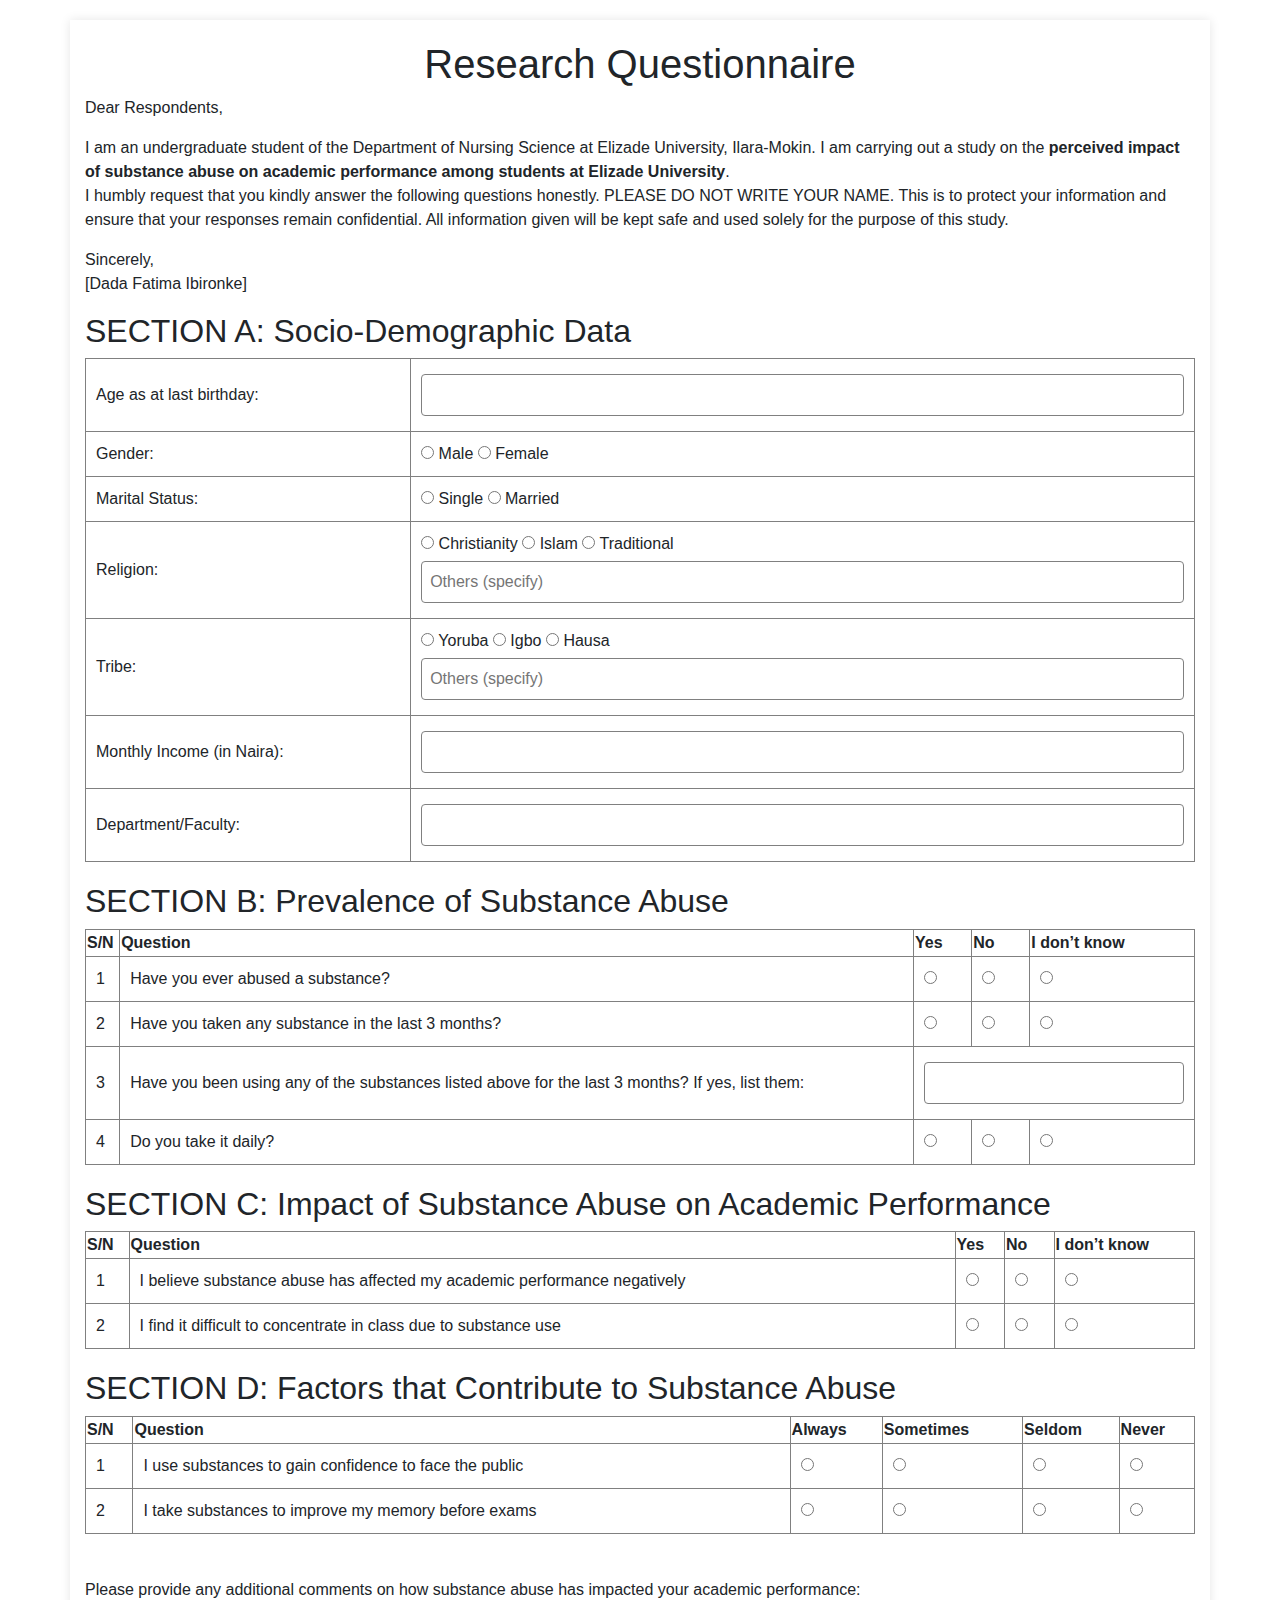
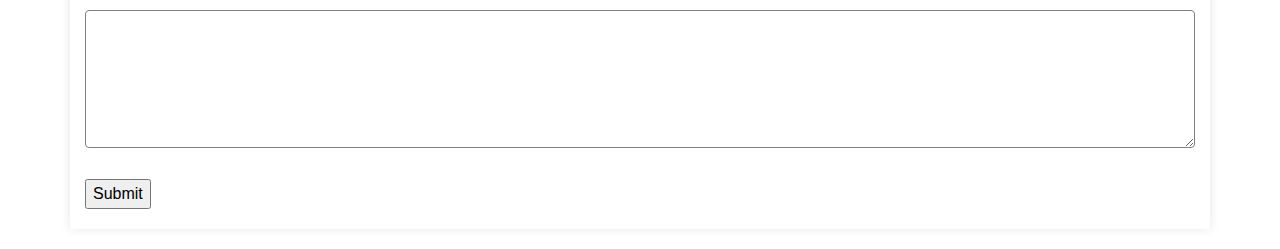
==== index.html @ bad714c5 "Update and rename questionnaire.html to index.html" ====
<!DOCTYPE html>
<html lang="en">
<head>
    <meta charset="UTF-8">
    <meta name="viewport" content="width=device-width, initial-scale=1.0">
    <title>Research Questionnaire</title>
    <link rel="stylesheet" href="styles.css">
	<link rel="stylesheet" href="https://stackpath.bootstrapcdn.com/bootstrap/4.0.0/css/bootstrap.min.css">
</head>
<body>
    <div class="container">
        <h1>Research Questionnaire</h1>
        <p>Dear Respondents,</p>
        <p>I am an undergraduate student of the Department of Nursing Science at Elizade University, Ilara-Mokin. I am carrying out a study on the <strong>perceived impact of substance abuse on academic performance among students at Elizade University</strong>.  </br>I humbly request that you kindly answer the following questions honestly. PLEASE DO NOT WRITE YOUR NAME. This is to protect your information and ensure that your responses remain confidential. All information given will be kept safe and used solely for the purpose of this study.</p>
        <p>Sincerely, <br>[Dada Fatima Ibironke]</p>

        <form action="submit_questionnaire.php" method="POST">
    <h2>SECTION A: Socio-Demographic Data</h2>
    <table border="1">
        <tr>
            <td>Age as at last birthday:</td>
            <td><input type="number" name="age" required></td>
        </tr>
        <tr>
            <td>Gender:</td>
            <td>
                <input type="radio" name="gender" value="Male" required> Male
                <input type="radio" name="gender" value="Female" required> Female
            </td>
        </tr>
        <tr>
            <td>Marital Status:</td>
            <td>
                <input type="radio" name="marital_status" value="Single" required> Single
                <input type="radio" name="marital_status" value="Married" required> Married
            </td>
        </tr>
        <tr>
            <td>Religion:</td>
            <td>
                <input type="radio" name="religion" value="Christianity" required> Christianity
                <input type="radio" name="religion" value="Islam" required> Islam
                <input type="radio" name="religion" value="Traditional" required> Traditional
                <input type="text" name="religion_other" placeholder="Others (specify)">
            </td>
        </tr>
        <tr>
            <td>Tribe:</td>
            <td>
                <input type="radio" name="tribe" value="Yoruba" required> Yoruba
                <input type="radio" name="tribe" value="Igbo" required> Igbo
                <input type="radio" name="tribe" value="Hausa" required> Hausa
                <input type="text" name="tribe_other" placeholder="Others (specify)">
            </td>
        </tr>
        <tr>
            <td>Monthly Income (in Naira):</td>
            <td><input type="number" name="monthly_income" required></td>
        </tr>
        <tr>
            <td>Department/Faculty:</td>
            <td><input type="text" name="department" required></td>
        </tr>
    </table>

    <!-- SECTION B: Prevalence of Substance Abuse -->
    <h2>SECTION B: Prevalence of Substance Abuse</h2>
    <table border="1">
        <tr>
            <th>S/N</th>
            <th>Question</th>
            <th>Yes</th>
            <th>No</th>
            <th>I don’t know</th>
        </tr>
        <tr>
            <td>1</td>
            <td>Have you ever abused a substance?</td>
            <td><input type="radio" name="substance_abuse_1" value="Yes" required></td>
            <td><input type="radio" name="substance_abuse_1" value="No" required></td>
            <td><input type="radio" name="substance_abuse_1" value="I don’t know" required></td>
        </tr>
        <tr>
            <td>2</td>
            <td>Have you taken any substance in the last 3 months?</td>
            <td><input type="radio" name="substance_abuse_2" value="Yes" required></td>
            <td><input type="radio" name="substance_abuse_2" value="No" required></td>
            <td><input type="radio" name="substance_abuse_2" value="I don’t know" required></td>
        </tr>
        <tr>
            <td>3</td>
            <td>Have you been using any of the substances listed above for the last 3 months? If yes, list them:</td>
            <td colspan="3"><input type="text" name="substance_list"></td>
        </tr>
        <tr>
            <td>4</td>
            <td>Do you take it daily?</td>
            <td><input type="radio" name="substance_abuse_4" value="Yes" required></td>
            <td><input type="radio" name="substance_abuse_4" value="No" required></td>
            <td><input type="radio" name="substance_abuse_4" value="I don’t know" required></td>
        </tr>
        <!-- Continue with other substance abuse questions in the same format -->
    </table>

    <!-- SECTION C: Impact of Substance Abuse on Academic Performance -->
    <h2>SECTION C: Impact of Substance Abuse on Academic Performance</h2>
    <table border="1">
        <tr>
            <th>S/N</th>
            <th>Question</th>
            <th>Yes</th>
            <th>No</th>
            <th>I don’t know</th>
        </tr>
        <tr>
            <td>1</td>
            <td>I believe substance abuse has affected my academic performance negatively</td>
            <td><input type="radio" name="academic_performance_1" value="Yes" required></td>
            <td><input type="radio" name="academic_performance_1" value="No" required></td>
            <td><input type="radio" name="academic_performance_1" value="I don’t know" required></td>
        </tr>
        <tr>
            <td>2</td>
            <td>I find it difficult to concentrate in class due to substance use</td>
            <td><input type="radio" name="academic_performance_2" value="Yes" required></td>
            <td><input type="radio" name="academic_performance_2" value="No" required></td>
            <td><input type="radio" name="academic_performance_2" value="I don’t know" required></td>
        </tr>
        <!-- Continue with other academic impact questions in the same format -->
    </table>

    <!-- SECTION D: Factors that Contribute to Substance Abuse -->
    <h2>SECTION D: Factors that Contribute to Substance Abuse</h2>
    <table border="1">
        <tr>
            <th>S/N</th>
            <th>Question</th>
            <th>Always</th>
            <th>Sometimes</th>
            <th>Seldom</th>
            <th>Never</th>
        </tr>
        <tr>
            <td>1</td>
            <td>I use substances to gain confidence to face the public</td>
            <td><input type="radio" name="contributing_factor_1" value="Always" required></td>
            <td><input type="radio" name="contributing_factor_1" value="Sometimes" required></td>
            <td><input type="radio" name="contributing_factor_1" value="Seldom" required></td>
            <td><input type="radio" name="contributing_factor_1" value="Never" required></td>
        </tr>
        <tr>
            <td>2</td>
            <td>I take substances to improve my memory before exams</td>
            <td><input type="radio" name="contributing_factor_2" value="Always" required></td>
            <td><input type="radio" name="contributing_factor_2" value="Sometimes" required></td>
            <td><input type="radio" name="contributing_factor_2" value="Seldom" required></td>
            <td><input type="radio" name="contributing_factor_2" value="Never" required></td>
        </tr>
        <!-- Continue with other contributing factor questions in the same format -->
    </table>

    <br>
    <label>Please provide any additional comments on how substance abuse has impacted your academic performance:</label><br>
    <textarea name="additional_comments" rows="5" cols="50"></textarea><br><br>

    <input type="submit" value="Submit">
</form>
</html>
---- styles.css ----
body {
    font-family: "Times New Roman", sans-serif;
    background-color: #f4f4f4;
    margin: 0;
    padding: 0;
}

.container {
    width: 80%;
    margin: 20px auto;
    background: #fff;
    padding: 20px;
    box-shadow: 0 0 10px rgba(0, 0, 0, 0.1);
}

h1{
	padding: 20px, 0, 0, 20px;
	  text-align: center;
}

h2 {
    color: #333;
}

table {
    width: 100%;
    border-collapse: collapse;
    margin-bottom: 20px;
}

td {
    padding: 10px;
}

input[type="text"], input[type="number"], textarea {
   color: grey; 
   width: 100%;
    padding: 8px;
    margin: 5px 0;
    border: 1px solid grey;
    border-radius: 4px;
	
}

button {
    padding: 10px 20px;
    background-color: #28a745;
    color: white;
    border: none;
    border-radius: 4px;
    cursor: pointer;
}

button:hover {
    background-color: #218838;
}
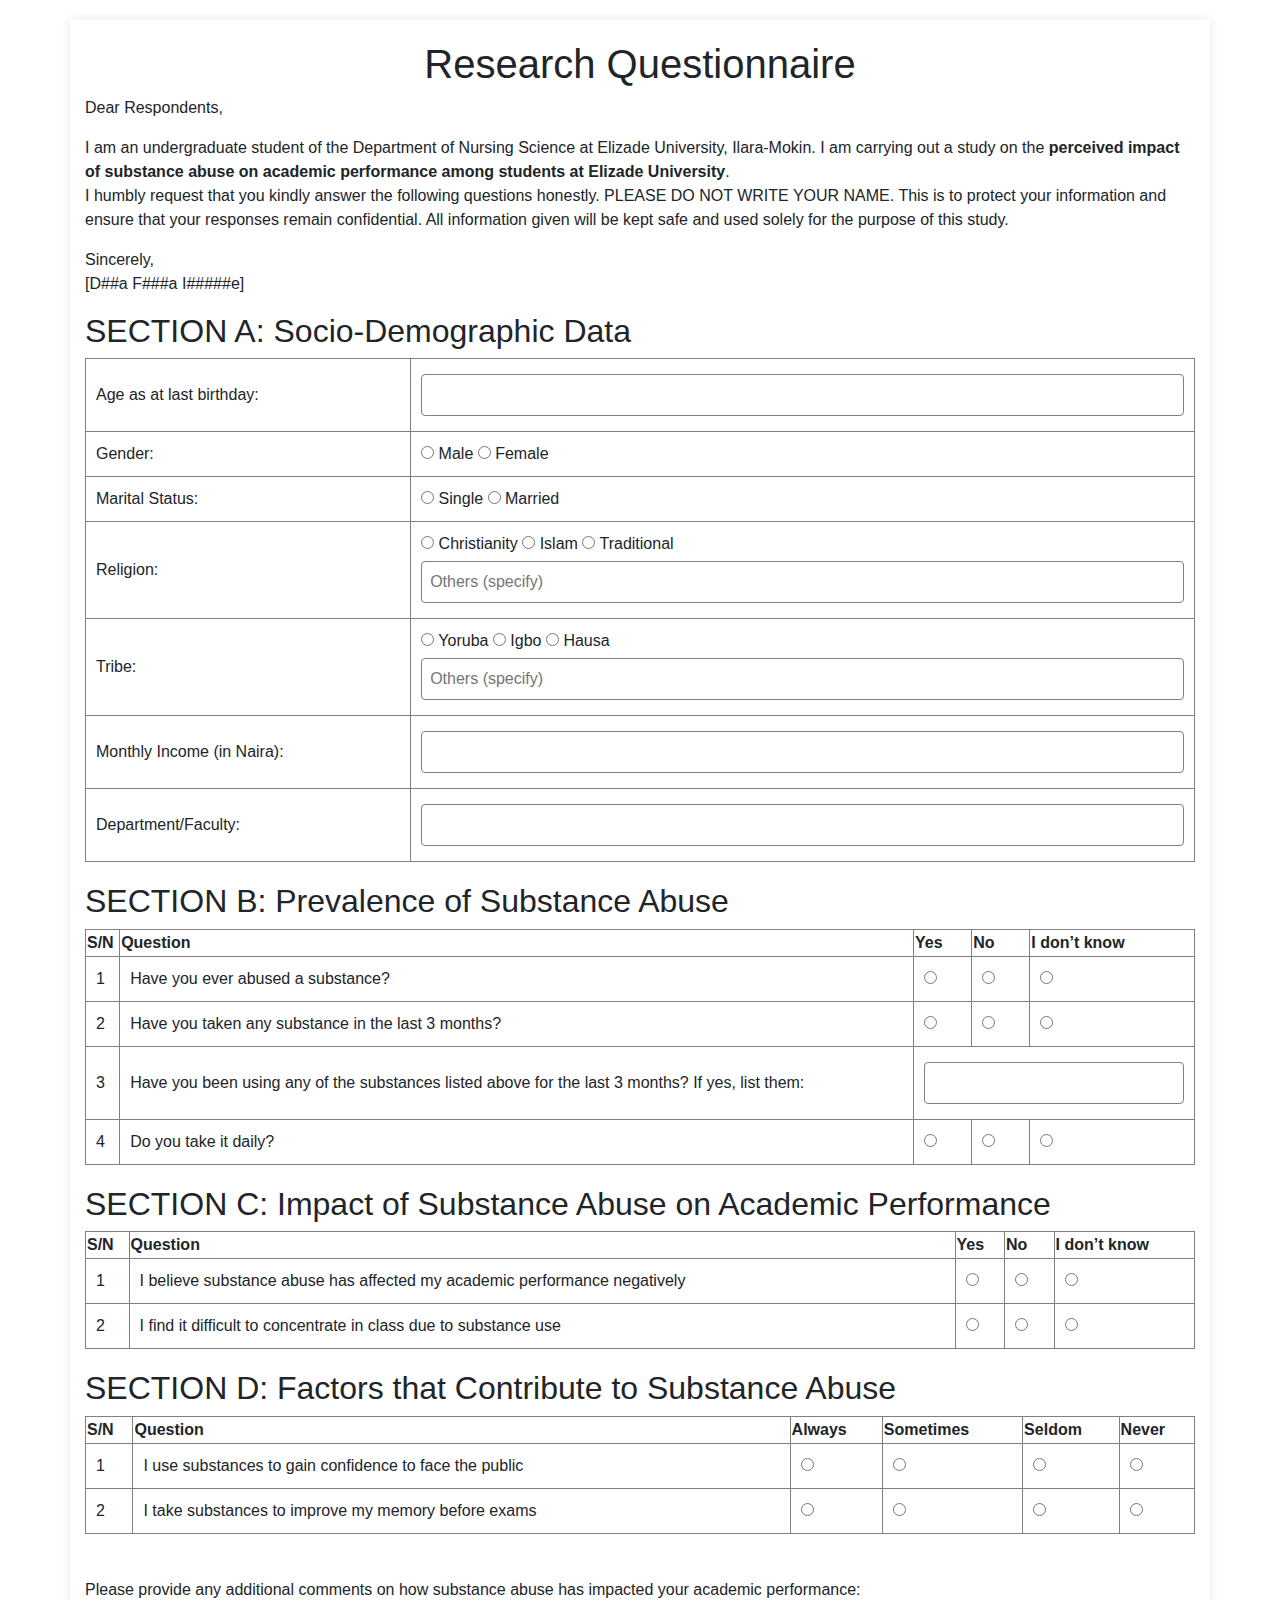
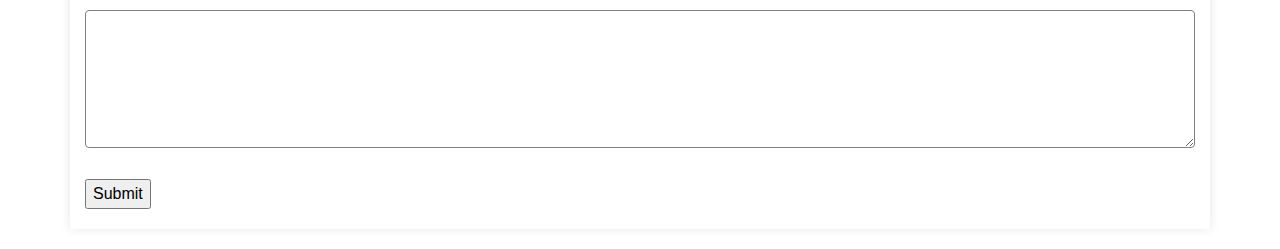
==== commit d391d4bc: "Update index.html" ====
--- a/index.html
+++ b/index.html
@@ -12,7 +12,7 @@
         <h1>Research Questionnaire</h1>
         <p>Dear Respondents,</p>
         <p>I am an undergraduate student of the Department of Nursing Science at Elizade University, Ilara-Mokin. I am carrying out a study on the <strong>perceived impact of substance abuse on academic performance among students at Elizade University</strong>.  </br>I humbly request that you kindly answer the following questions honestly. PLEASE DO NOT WRITE YOUR NAME. This is to protect your information and ensure that your responses remain confidential. All information given will be kept safe and used solely for the purpose of this study.</p>
-        <p>Sincerely, <br>[Dada Fatima Ibironke]</p>
+        <p>Sincerely, <br>[D##a F###a I#####e]</p>
 
         <form action="submit_questionnaire.php" method="POST">
     <h2>SECTION A: Socio-Demographic Data</h2>
